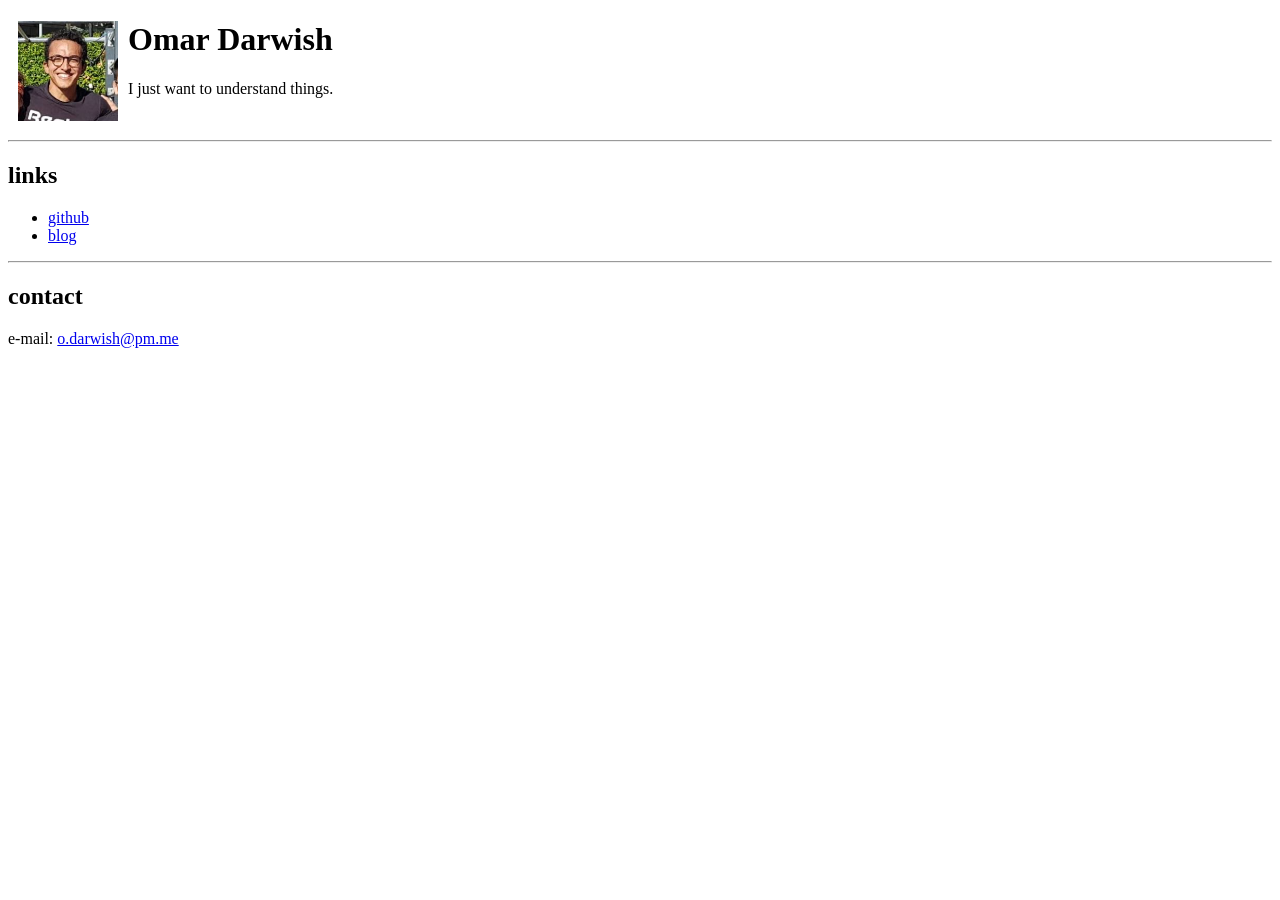
==== index.html @ de4e6217 "updating" ====
<!DOCTYPE html>
<html>
<head>
<title>Omar Darwish</title>
<meta charset="utf-8">
</head>
<body>

<img src="omard.JPG" alt="Omar Darwish" width="100" align="left" hspace="10">

<h1>Omar Darwish</h1>

<p>
I just want to understand things.
</p>

<br clear="all">

<hr>

<h2>links</h2>
<ul>
<li><a href="https://github.com/Saladino93/">github</a></li>
<li><a href="blog.html">blog</a></li>
</ul>

<hr>

<h2>contact</h2>
<p>
e-mail: <a href="mailto:o.darwish@pm.me">o.darwish@pm.me</a>
</p>

</body>
</html>
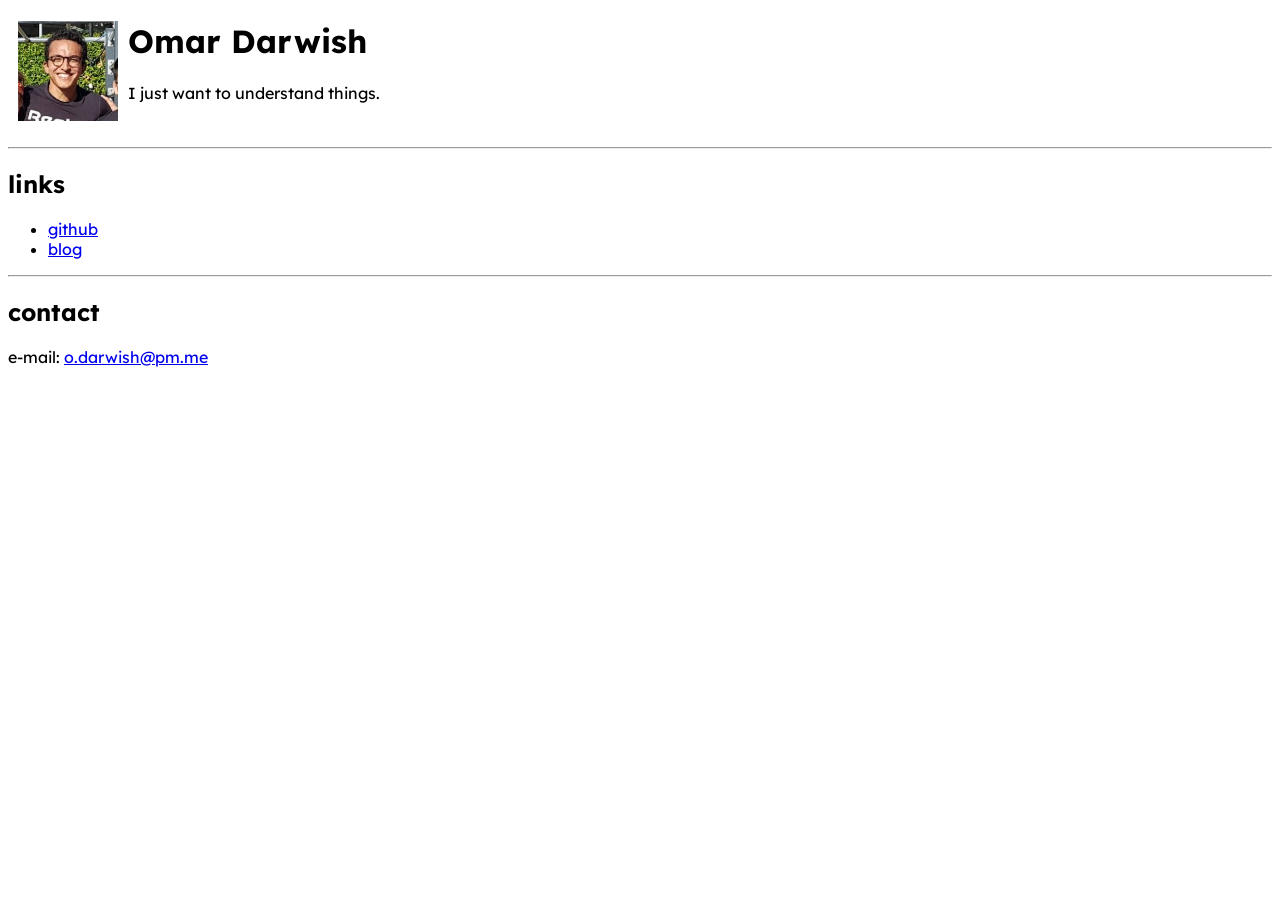
==== commit 4c11648a: "changing font" ====
--- a/index.html
+++ b/index.html
@@ -3,6 +3,14 @@
 <head>
 <title>Omar Darwish</title>
 <meta charset="utf-8">
+<link rel="preconnect" href="https://fonts.googleapis.com">
+<link rel="preconnect" href="https://fonts.gstatic.com" crossorigin>
+<link href="https://fonts.googleapis.com/css2?family=Lexend:wght@300;400;500&display=swap" rel="stylesheet">
+<style>
+body {
+    font-family: 'Lexend', sans-serif;
+}
+</style>
 </head>
 <body>
 
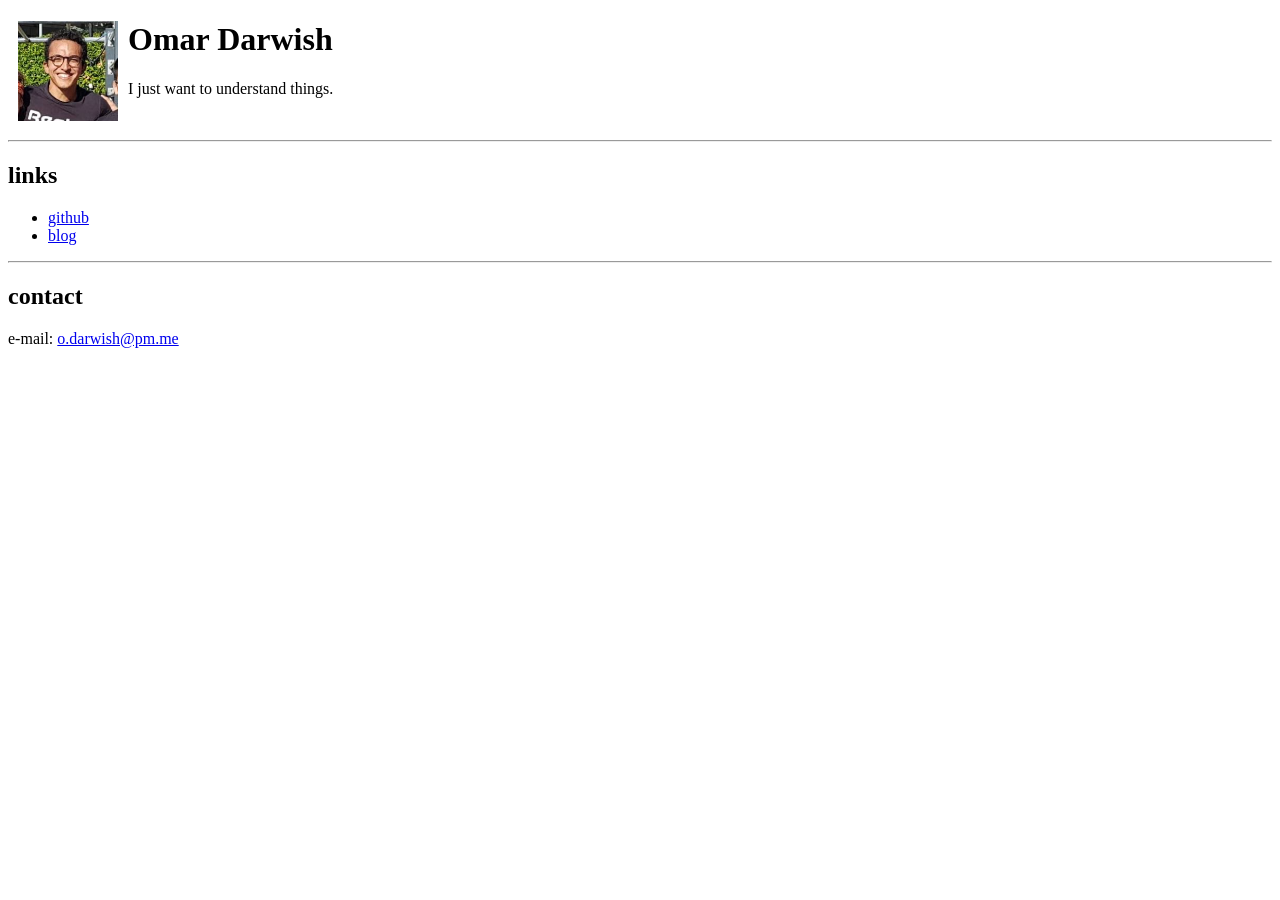
==== commit 120ca9f2: "removing lexand font" ====
--- a/index.html
+++ b/index.html
@@ -3,14 +3,6 @@
 <head>
 <title>Omar Darwish</title>
 <meta charset="utf-8">
-<link rel="preconnect" href="https://fonts.googleapis.com">
-<link rel="preconnect" href="https://fonts.gstatic.com" crossorigin>
-<link href="https://fonts.googleapis.com/css2?family=Lexend:wght@300;400;500&display=swap" rel="stylesheet">
-<style>
-body {
-    font-family: 'Lexend', sans-serif;
-}
-</style>
 </head>
 <body>
 
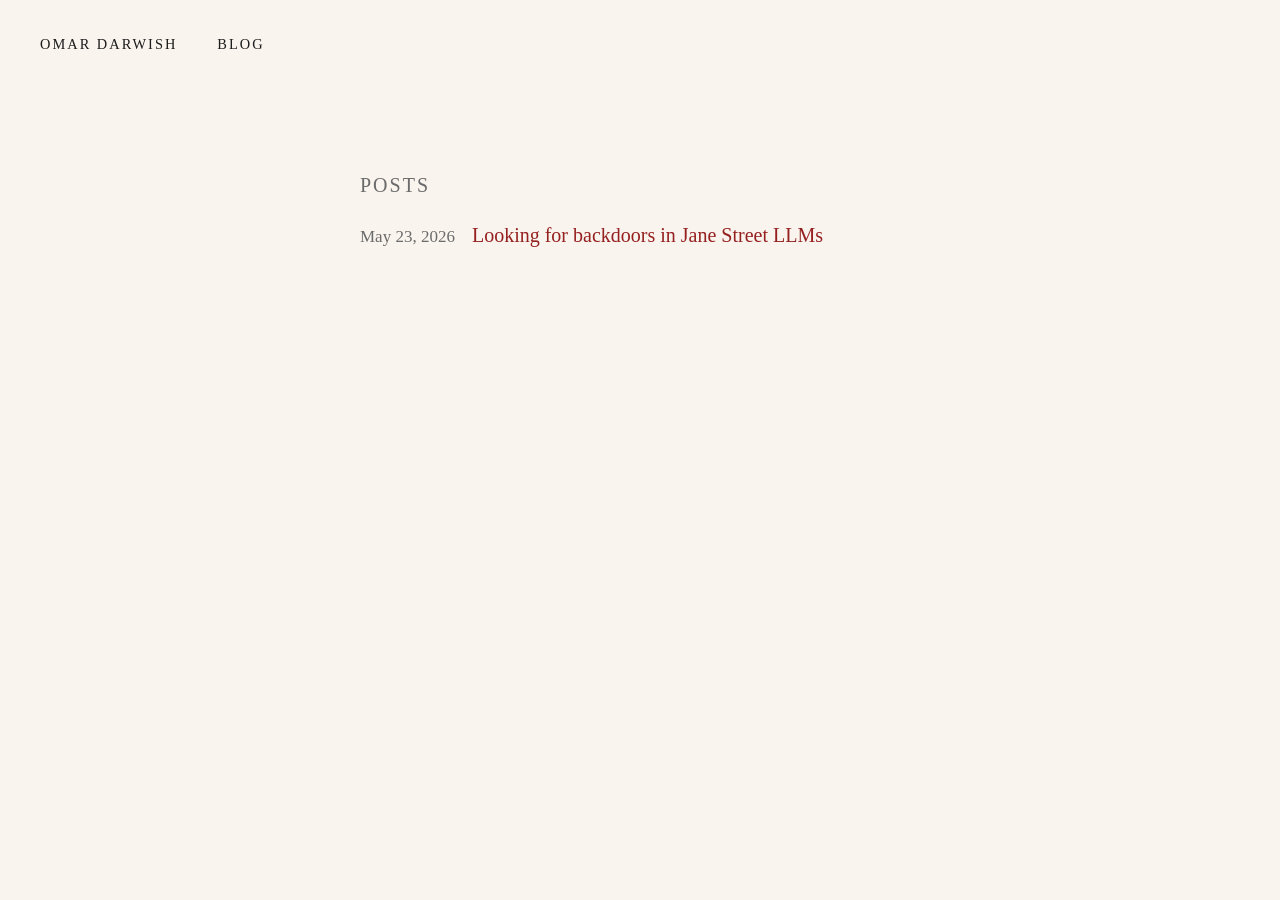
==== commit 17473b8a: "Add Jane Street LLM backdoor challenge blog post Co-Authored-By: Claude Opus 4.6 (1M context) <norep" ====
--- a/index.html
+++ b/index.html
@@ -1,35 +1,28 @@
 <!DOCTYPE html>
-<html>
+<html lang="en">
 <head>
 <title>Omar Darwish</title>
 <meta charset="utf-8">
+<meta name="viewport" content="width=device-width, initial-scale=1">
+<link rel="stylesheet" href="style.css">
 </head>
 <body>
 
-<img src="omard.JPG" alt="Omar Darwish" width="100" align="left" hspace="10">
+<nav>
+  <a href="about.html">Omar Darwish</a>
+  <a href="index.html">Blog</a>
+</nav>
 
-<h1>Omar Darwish</h1>
+<div class="page">
 
-<p>
-I just want to understand things.
-</p>
+  <h2>Posts</h2>
 
-<br clear="all">
+  <p>
+    <span class="date">May 23, 2026</span>
+    <a href="posts/jane-street-dormant-models.html">Looking for backdoors in Jane Street LLMs</a>
+  </p>
 
-<hr>
-
-<h2>links</h2>
-<ul>
-<li><a href="https://github.com/Saladino93/">github</a></li>
-<li><a href="blog.html">blog</a></li>
-</ul>
-
-<hr>
-
-<h2>contact</h2>
-<p>
-e-mail: <a href="mailto:o.darwish@pm.me">o.darwish@pm.me</a>
-</p>
+</div>
 
 </body>
 </html>
--- a/style.css
+++ b/style.css
@@ -0,0 +1,362 @@
+:root {
+  --cream: #f9f4ee;
+  --text: #1c1c1c;
+  --muted: #6b6b6b;
+  --accent: #952020;
+  --sidenote-width: 260px;
+  --sidenote-gap: 44px;
+  --total-width: 1300px;
+  --outer-pad: 2rem;
+}
+
+* {
+  box-sizing: border-box;
+  margin: 0;
+  padding: 0;
+}
+
+html {
+  font-size: 20px;
+}
+
+body {
+  font-family: Georgia, 'Times New Roman', serif;
+  line-height: 1.7;
+  color: var(--text);
+  background: var(--cream);
+}
+
+a {
+  color: var(--accent);
+  text-decoration: none;
+}
+
+a:hover {
+  text-decoration: underline;
+}
+
+/* ── Navigation ───────────────────────────────── */
+
+nav {
+  max-width: var(--total-width);
+  margin: 0 auto;
+  padding: 1.6rem var(--outer-pad);
+  display: flex;
+  gap: 2rem;
+  align-items: baseline;
+}
+
+nav a {
+  font-size: 0.72rem;
+  letter-spacing: 0.14em;
+  text-transform: uppercase;
+  color: var(--text);
+  font-family: Georgia, serif;
+}
+
+nav a:hover {
+  color: var(--accent);
+  text-decoration: none;
+}
+
+/* ── Page (index / blog list) ─────────────────── */
+
+.page {
+  max-width: 640px;
+  margin: 0 auto;
+  padding: 2rem var(--outer-pad) 5rem;
+}
+
+.page h1 {
+  font-size: 1.5rem;
+  font-weight: normal;
+  margin-bottom: 1.6rem;
+}
+
+.page h2 {
+  font-size: 1rem;
+  font-weight: normal;
+  text-transform: uppercase;
+  letter-spacing: 0.1em;
+  color: var(--muted);
+  margin: 2rem 0 0.8rem;
+}
+
+.page p {
+  margin-bottom: 0.8rem;
+}
+
+.page ul {
+  padding-left: 1.2rem;
+}
+
+.page li {
+  margin-bottom: 0.4rem;
+}
+
+.page hr {
+  border: none;
+  border-top: 1px solid #ddd;
+  margin: 1.6rem 0;
+}
+
+.page .date {
+  font-size: 0.85rem;
+  color: var(--muted);
+  margin-right: 0.6rem;
+}
+
+.tagline {
+  font-size: 1rem;
+  color: var(--muted);
+  font-style: italic;
+  margin-bottom: 2rem;
+}
+
+/* ── Post ─────────────────────────────────────── */
+
+article {
+  max-width: var(--total-width);
+  margin: 0 auto;
+  /* right padding reserves column space for sidenotes */
+  padding: 2.5rem var(--outer-pad) 5rem;
+  padding-right: calc(var(--sidenote-width) + var(--sidenote-gap) + var(--outer-pad));
+}
+
+article h1 {
+  font-size: 2.1rem;
+  font-weight: normal;
+  line-height: 1.25;
+  margin-bottom: 1.2rem;
+}
+
+article h2 {
+  font-size: 1.4rem;
+  font-weight: normal;
+  margin: 2.4rem 0 0.8rem;
+}
+
+article p {
+  margin-bottom: 1.1rem;
+  text-align: justify;
+  -webkit-hyphens: auto;
+  hyphens: auto;
+}
+
+article pre,
+article code {
+  font-family: 'Courier New', Courier, monospace;
+  font-size: 0.85rem;
+  background: #efe9e0;
+  border-radius: 3px;
+  padding: 0.1em 0.35em;
+}
+
+article pre {
+  padding: 1rem;
+  overflow-x: auto;
+  margin-bottom: 1.1rem;
+}
+
+article pre code {
+  background: none;
+  padding: 0;
+}
+
+.post-meta {
+  font-size: 0.88rem;
+  color: var(--muted);
+  margin-bottom: 2.2rem;
+}
+
+/* ── Tables ───────────────────────────────────── */
+
+.table-wrap {
+  overflow-x: auto;
+  margin-bottom: 1.4rem;
+  margin-top: 0.4rem;
+  /* clear any floating sidenotes before expanding into their column */
+  clear: right;
+  /* extend into sidenote column so wide tables have room */
+  margin-right: calc(-1 * (var(--sidenote-width) + var(--sidenote-gap)));
+}
+
+article table {
+  border-collapse: collapse;
+  font-size: 0.78rem;
+  line-height: 1.45;
+  width: 100%;
+}
+
+article th {
+  text-align: left;
+  font-weight: normal;
+  text-transform: uppercase;
+  letter-spacing: 0.08em;
+  font-size: 0.7rem;
+  color: var(--muted);
+  border-bottom: 1px solid #ccc;
+  padding: 0.5rem 1.2rem 0.5rem 0;
+}
+
+article td {
+  vertical-align: top;
+  padding: 0.65rem 1.2rem 0.65rem 0;
+  border-bottom: 1px solid #e8e2da;
+}
+
+article tr:last-child td {
+  border-bottom: none;
+}
+
+article td:first-child,
+article th:first-child {
+  font-style: italic;
+  color: var(--text);
+}
+
+@media (max-width: 800px) {
+  .table-wrap {
+    margin-right: 0;
+  }
+}
+
+/* ── Figures ──────────────────────────────────── */
+
+.figure {
+  margin: 1.4rem 0;
+}
+
+.figure img {
+  max-width: 100%;
+  height: auto;
+  display: block;
+  margin-bottom: 0.4rem;
+}
+
+.figure .caption {
+  font-size: 0.8rem;
+  line-height: 1.55;
+  color: var(--muted);
+  margin-bottom: 0;
+  text-align: center;
+}
+
+/* wide figures that need the sidenote column */
+.figure-wide {
+  margin-right: calc(-0.5 * (var(--sidenote-width) + var(--sidenote-gap)));
+}
+
+@media (max-width: 800px) {
+  .figure-wide {
+    margin-right: 0;
+  }
+}
+
+/* ── Blockquotes ─────────────────────────────── */
+
+article blockquote {
+  margin: 1.1rem 0;
+  padding: 0.6rem 1.2rem;
+  border-left: 2px solid var(--accent);
+  color: var(--muted);
+  font-style: italic;
+}
+
+article blockquote p {
+  margin-bottom: 0.5rem;
+  text-align: left;
+}
+
+article blockquote p:last-child {
+  margin-bottom: 0;
+}
+
+/* ── Lists ───────────────────────────────────── */
+
+article ul,
+article ol {
+  padding-left: 1.4rem;
+  margin-bottom: 1.1rem;
+}
+
+article li {
+  margin-bottom: 0.35rem;
+}
+
+article li ul,
+article li ol {
+  margin-top: 0.35rem;
+  margin-bottom: 0.35rem;
+}
+
+/* ── Subheadings ─────────────────────────────── */
+
+article h3 {
+  font-size: 1rem;
+  font-weight: normal;
+  font-style: italic;
+  margin: 1.8rem 0 0.5rem;
+}
+
+article h4 {
+  font-size: 0.95rem;
+  font-weight: bold;
+  margin: 1.4rem 0 0.4rem;
+}
+
+/* ── Sidenotes ────────────────────────────────── */
+
+/* The inline superscript reference number */
+.ref {
+  font-size: 0.65em;
+  vertical-align: super;
+  line-height: 0;
+  color: var(--accent);
+  font-style: normal;
+}
+
+/* The sidenote itself — lives inside the <p> that contains its ref,
+   floated out into the reserved right-padding column */
+.sidenote {
+  float: right;
+  clear: right;
+  /* pull it into the right-padding area */
+  margin-right: calc(-1 * (var(--sidenote-width) + var(--sidenote-gap)));
+  width: var(--sidenote-width);
+  margin-top: 0.15rem;
+  font-size: 0.8rem;
+  line-height: 1.55;
+  color: var(--muted);
+}
+
+.sidenote .ref {
+  font-size: 0.75em;
+  margin-right: 0.25em;
+}
+
+/* ── Mobile: sidenotes become inline callouts ─── */
+
+@media (max-width: 800px) {
+  article {
+    padding-right: var(--outer-pad);
+  }
+
+  article p {
+    text-align: left;
+    hyphens: none;
+  }
+
+  .sidenote {
+    float: none;
+    clear: none;
+    display: block;
+    width: 100%;
+    margin-right: 0;
+    margin-top: 0.3rem;
+    margin-bottom: 0.8rem;
+    padding: 0.55rem 0.8rem;
+    border-left: 2px solid var(--accent);
+    background: #f0ece4;
+  }
+}
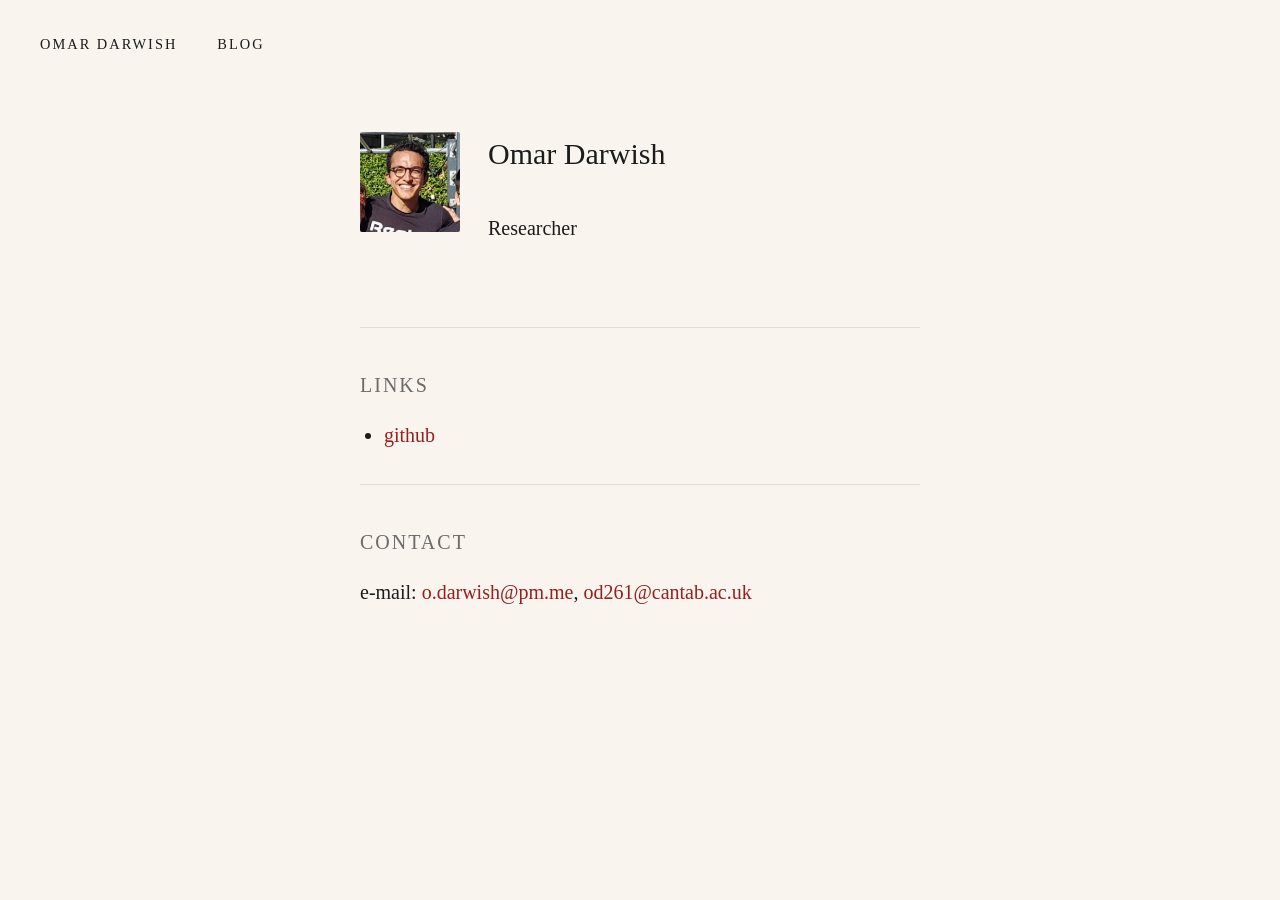
==== commit 7cb92bc3: "Make about page the landing page, move blog listing to blog.html Co-Authored-By: Claude Opus 4.6 (1M" ====
--- a/index.html
+++ b/index.html
@@ -9,18 +9,28 @@
 <body>
 
 <nav>
-  <a href="about.html">Omar Darwish</a>
-  <a href="index.html">Blog</a>
+  <a href="index.html">Omar Darwish</a>
+  <a href="blog.html">Blog</a>
 </nav>
 
 <div class="page">
 
-  <h2>Posts</h2>
+  <img src="omard.JPG" alt="Omar Darwish" width="100" style="float:left; margin: 0.2rem 1.4rem 0.8rem 0; border-radius: 2px;">
+  <h1>Omar Darwish</h1>
+  <p>Researcher</p>
+  <br clear="all">
 
-  <p>
-    <span class="date">May 23, 2026</span>
-    <a href="posts/jane-street-dormant-models.html">Looking for backdoors in Jane Street LLMs</a>
-  </p>
+  <hr>
+
+  <h2>Links</h2>
+  <ul>
+    <li><a href="https://github.com/Saladino93/">github</a></li>
+  </ul>
+
+  <hr>
+
+  <h2>Contact</h2>
+  <p>e-mail: <a href="mailto:o.darwish@pm.me">o.darwish@pm.me</a>, <a href="mailto:od261@cantab.ac.uk">od261@cantab.ac.uk</a></p>
 
 </div>
 
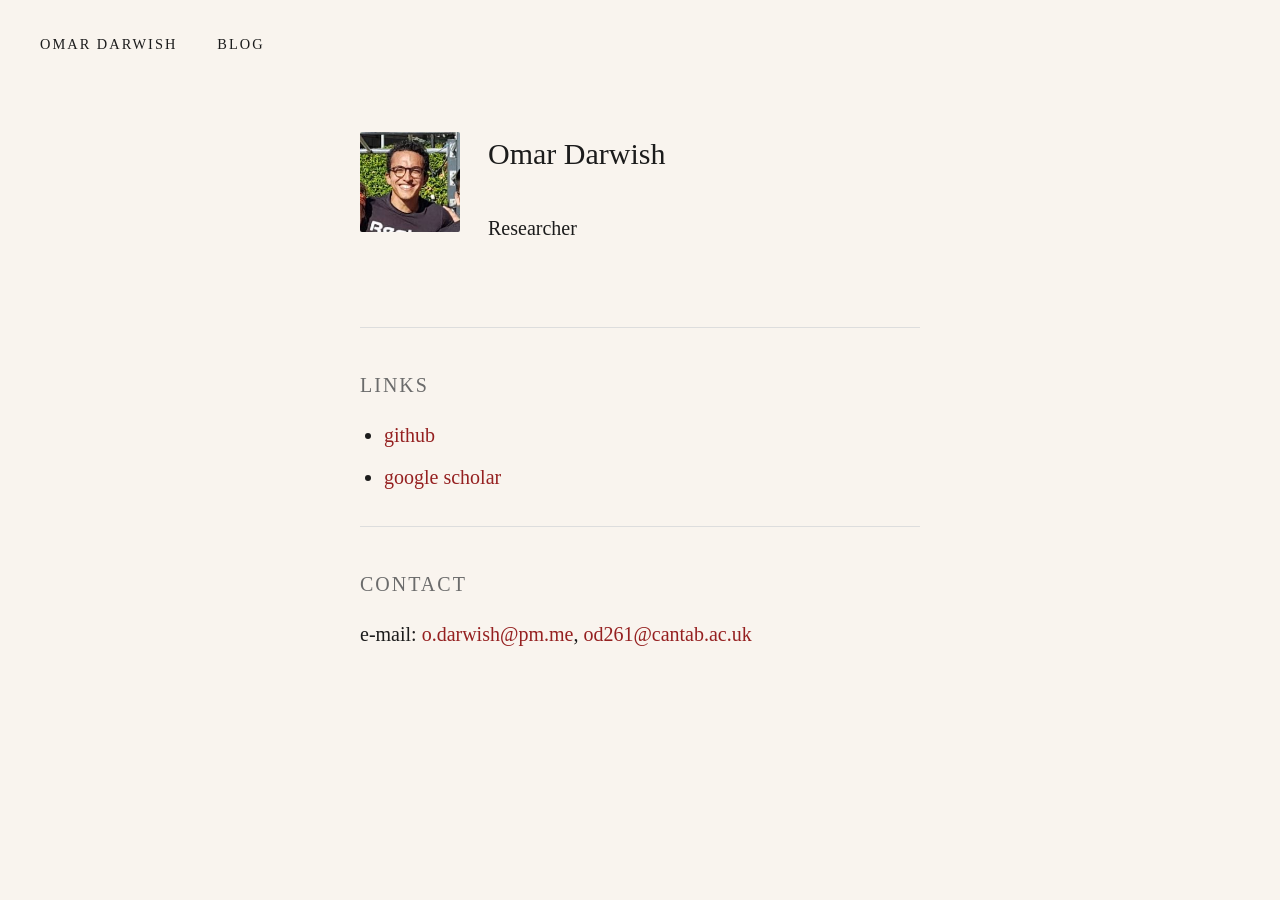
==== commit f8a4cd1d: "Add Google Scholar link Co-Authored-By: Claude Opus 4.6 (1M context) <noreply@anthropic.com>" ====
--- a/index.html
+++ b/index.html
@@ -25,6 +25,7 @@
   <h2>Links</h2>
   <ul>
     <li><a href="https://github.com/Saladino93/">github</a></li>
+    <li><a href="https://scholar.google.com/citations?user=gyI7MOMAAAAJ&hl=it">google scholar</a></li>
   </ul>
 
   <hr>
--- a/style.css
+++ b/style.css
@@ -335,6 +335,35 @@
   margin-right: 0.25em;
 }
 
+/* ── Lightbox (click-to-zoom) ─────────────────── */
+
+article img {
+  cursor: zoom-in;
+}
+
+.lightbox-overlay {
+  display: none;
+  position: fixed;
+  top: 0; left: 0;
+  width: 100%; height: 100%;
+  background: rgba(0, 0, 0, 0.85);
+  z-index: 1000;
+  cursor: zoom-out;
+  justify-content: center;
+  align-items: center;
+}
+
+.lightbox-overlay.active {
+  display: flex;
+}
+
+.lightbox-overlay img {
+  max-width: 92%;
+  max-height: 92%;
+  border-radius: 4px;
+  box-shadow: 0 4px 30px rgba(0, 0, 0, 0.5);
+}
+
 /* ── Mobile: sidenotes become inline callouts ─── */
 
 @media (max-width: 800px) {
@@ -359,4 +388,16 @@
     border-left: 2px solid var(--accent);
     background: #f0ece4;
   }
-}
+
+  /* images: override inline max-width on mobile */
+  article img,
+  .figure img {
+    max-width: 100% !important;
+  }
+
+  /* pre blocks: allow horizontal scroll */
+  article pre {
+    max-width: 100%;
+    overflow-x: auto;
+  }
+}
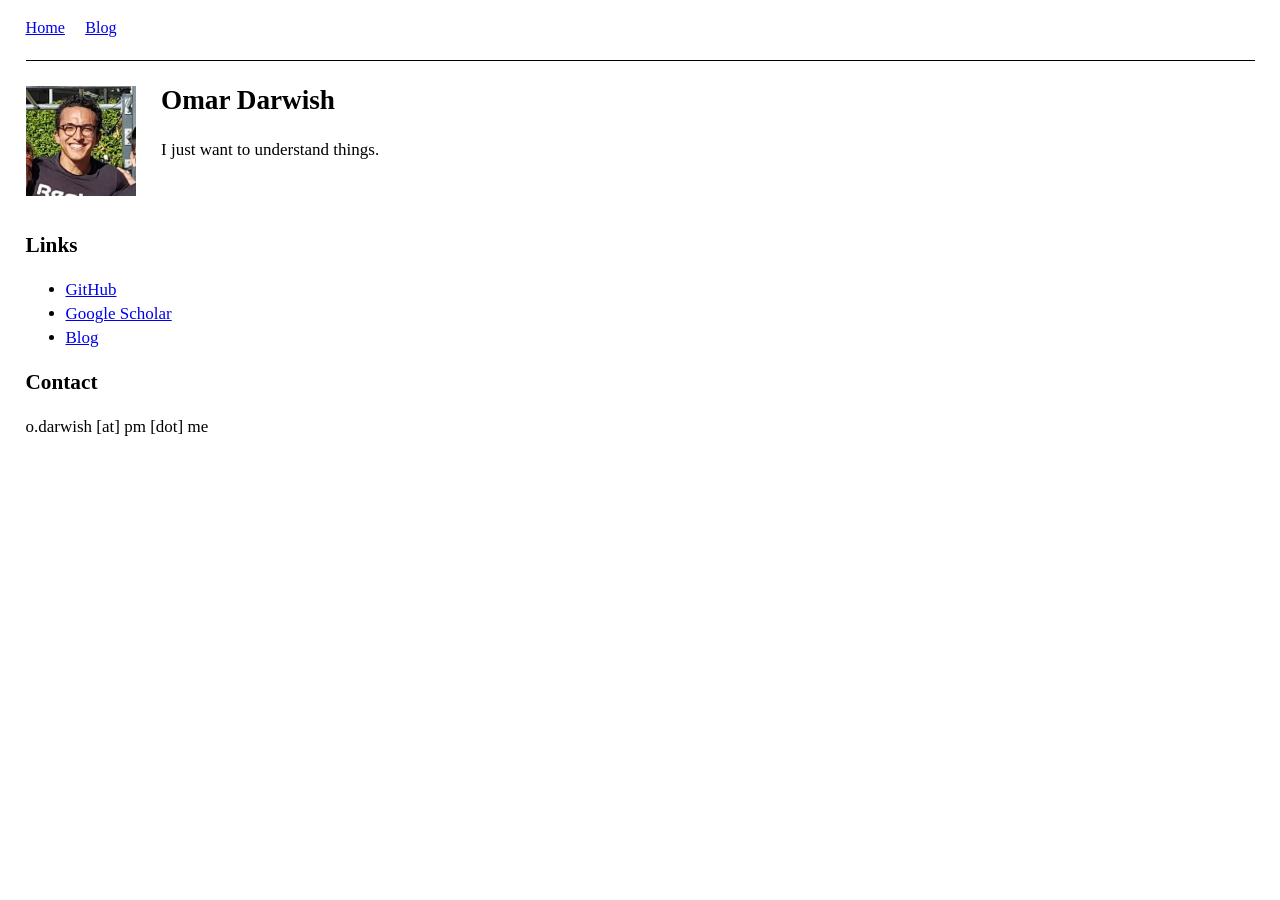
==== commit 6eae2216: "Restyle site as plain old-style academic page White background, Times, left-aligned text, blue links" ====
--- a/index.html
+++ b/index.html
@@ -9,29 +9,31 @@
 <body>
 
 <nav>
-  <a href="index.html">Omar Darwish</a>
+  <a href="index.html">Home</a>
   <a href="blog.html">Blog</a>
 </nav>
 
+<hr>
+
 <div class="page">
 
-  <img src="omard.JPG" alt="Omar Darwish" width="100" style="float:left; margin: 0.2rem 1.4rem 0.8rem 0; border-radius: 2px;">
+  <img src="omard.JPG" alt="Omar Darwish" width="110" style="float: left; margin: 0.3em 1.5em 1em 0;">
+
   <h1>Omar Darwish</h1>
-  <p>Researcher</p>
+
+  <p>I just want to understand things.</p>
+
   <br clear="all">
-
-  <hr>
 
   <h2>Links</h2>
   <ul>
-    <li><a href="https://github.com/Saladino93/">github</a></li>
-    <li><a href="https://scholar.google.com/citations?user=gyI7MOMAAAAJ&hl=it">google scholar</a></li>
+    <li><a href="https://github.com/Saladino93/">GitHub</a></li>
+    <li><a href="https://scholar.google.com/citations?user=gyI7MOMAAAAJ&hl=it">Google Scholar</a></li>
+    <li><a href="blog.html">Blog</a></li>
   </ul>
 
-  <hr>
-
   <h2>Contact</h2>
-  <p>e-mail: <a href="mailto:o.darwish@pm.me">o.darwish@pm.me</a>, <a href="mailto:od261@cantab.ac.uk">od261@cantab.ac.uk</a></p>
+  <p>o.darwish [at] pm [dot] me</p>
 
 </div>
 
--- a/style.css
+++ b/style.css
@@ -1,341 +1,156 @@
+/* Old-style academic page. Almost everything is the browser default:
+   Times, black on white, blue links. The only additions are a modest
+   line length, phone-friendly images, and margin sidenotes for posts. */
+
 :root {
-  --cream: #f9f4ee;
-  --text: #1c1c1c;
-  --muted: #6b6b6b;
-  --accent: #952020;
-  --sidenote-width: 260px;
-  --sidenote-gap: 44px;
-  --total-width: 1300px;
-  --outer-pad: 2rem;
+  --text-width: 46em;      /* main reading column */
+  --note-width: 14em;      /* sidenote column */
+  --note-gap: 2em;         /* space between text and sidenotes */
 }
 
 * {
   box-sizing: border-box;
-  margin: 0;
-  padding: 0;
-}
-
-html {
-  font-size: 20px;
 }
 
 body {
-  font-family: Georgia, 'Times New Roman', serif;
-  line-height: 1.7;
-  color: var(--text);
-  background: var(--cream);
-}
-
-a {
-  color: var(--accent);
-  text-decoration: none;
-}
-
-a:hover {
-  text-decoration: underline;
-}
-
-/* ── Navigation ───────────────────────────────── */
-
-nav {
-  max-width: var(--total-width);
-  margin: 0 auto;
-  padding: 1.6rem var(--outer-pad);
-  display: flex;
-  gap: 2rem;
-  align-items: baseline;
-}
-
-nav a {
-  font-size: 0.72rem;
-  letter-spacing: 0.14em;
-  text-transform: uppercase;
-  color: var(--text);
-  font-family: Georgia, serif;
-}
-
-nav a:hover {
-  color: var(--accent);
-  text-decoration: none;
-}
-
-/* ── Page (index / blog list) ─────────────────── */
-
-.page {
-  max-width: 640px;
-  margin: 0 auto;
-  padding: 2rem var(--outer-pad) 5rem;
-}
-
-.page h1 {
-  font-size: 1.5rem;
-  font-weight: normal;
-  margin-bottom: 1.6rem;
-}
-
-.page h2 {
-  font-size: 1rem;
-  font-weight: normal;
-  text-transform: uppercase;
-  letter-spacing: 0.1em;
-  color: var(--muted);
-  margin: 2rem 0 0.8rem;
-}
-
-.page p {
-  margin-bottom: 0.8rem;
-}
-
-.page ul {
-  padding-left: 1.2rem;
-}
-
-.page li {
-  margin-bottom: 0.4rem;
-}
-
-.page hr {
-  border: none;
-  border-top: 1px solid #ddd;
-  margin: 1.6rem 0;
-}
-
-.page .date {
-  font-size: 0.85rem;
-  color: var(--muted);
-  margin-right: 0.6rem;
-}
-
-.tagline {
-  font-size: 1rem;
-  color: var(--muted);
-  font-style: italic;
-  margin-bottom: 2rem;
-}
-
-/* ── Post ─────────────────────────────────────── */
-
-article {
-  max-width: var(--total-width);
-  margin: 0 auto;
-  /* right padding reserves column space for sidenotes */
-  padding: 2.5rem var(--outer-pad) 5rem;
-  padding-right: calc(var(--sidenote-width) + var(--sidenote-gap) + var(--outer-pad));
-}
-
-article h1 {
-  font-size: 2.1rem;
-  font-weight: normal;
-  line-height: 1.25;
-  margin-bottom: 1.2rem;
-}
-
-article h2 {
-  font-size: 1.4rem;
-  font-weight: normal;
-  margin: 2.4rem 0 0.8rem;
-}
-
-article p {
-  margin-bottom: 1.1rem;
-  text-align: justify;
-  -webkit-hyphens: auto;
-  hyphens: auto;
-}
-
-article pre,
-article code {
+  margin: 1em 1.5em 3em;
+  font-family: 'Times New Roman', Times, serif;
+  font-size: 17px;
+  line-height: 1.4;
+  color: #000;
+  background: #fff;
+}
+
+h1 { font-size: 1.6em; }
+h2 { font-size: 1.25em; }
+h3 { font-size: 1.1em; }
+
+hr {
+  border: 0;
+  border-top: 1px solid #000;
+  margin: 1.2em 0;
+}
+
+img {
+  max-width: 100%;
+  height: auto;
+}
+
+pre, code {
   font-family: 'Courier New', Courier, monospace;
-  font-size: 0.85rem;
-  background: #efe9e0;
-  border-radius: 3px;
-  padding: 0.1em 0.35em;
-}
-
-article pre {
-  padding: 1rem;
+  font-size: 0.9em;
+}
+
+pre {
+  background: #f4f4f4;
+  border: 1px solid #ccc;
+  padding: 0.6em 0.8em;
   overflow-x: auto;
-  margin-bottom: 1.1rem;
-}
-
-article pre code {
-  background: none;
-  padding: 0;
-}
-
-.post-meta {
-  font-size: 0.88rem;
-  color: var(--muted);
-  margin-bottom: 2.2rem;
-}
-
-/* ── Tables ───────────────────────────────────── */
+}
+
+table {
+  border-collapse: collapse;
+  font-size: 0.9em;
+}
+
+th, td {
+  text-align: left;
+  vertical-align: top;
+  padding: 0.2em 0.8em 0.2em 0;
+  border-bottom: 1px solid #ccc;
+}
+
+th {
+  border-bottom: 1px solid #000;
+}
 
 .table-wrap {
   overflow-x: auto;
-  margin-bottom: 1.4rem;
-  margin-top: 0.4rem;
-  /* clear any floating sidenotes before expanding into their column */
   clear: right;
-  /* extend into sidenote column so wide tables have room */
-  margin-right: calc(-1 * (var(--sidenote-width) + var(--sidenote-gap)));
-}
-
-article table {
-  border-collapse: collapse;
-  font-size: 0.78rem;
-  line-height: 1.45;
-  width: 100%;
-}
-
-article th {
-  text-align: left;
-  font-weight: normal;
-  text-transform: uppercase;
-  letter-spacing: 0.08em;
-  font-size: 0.7rem;
-  color: var(--muted);
-  border-bottom: 1px solid #ccc;
-  padding: 0.5rem 1.2rem 0.5rem 0;
-}
-
-article td {
-  vertical-align: top;
-  padding: 0.65rem 1.2rem 0.65rem 0;
-  border-bottom: 1px solid #e8e2da;
-}
-
-article tr:last-child td {
-  border-bottom: none;
-}
-
-article td:first-child,
-article th:first-child {
-  font-style: italic;
-  color: var(--text);
-}
-
-@media (max-width: 800px) {
-  .table-wrap {
-    margin-right: 0;
-  }
-}
-
-/* ── Figures ──────────────────────────────────── */
+  margin-bottom: 1em;
+}
+
+/* ── Navigation: a plain line of links ─────── */
+
+nav {
+  font-size: 0.95em;
+}
+
+nav a {
+  margin-right: 1em;
+}
+
+/* ── Pages ──────────────────────────────────── */
+
+.page {
+  max-width: var(--text-width);
+}
+
+.page .date {
+  margin-right: 0.5em;
+}
+
+/* ── Posts ──────────────────────────────────── */
+
+article {
+  max-width: calc(var(--text-width) + var(--note-gap) + var(--note-width));
+  /* right padding reserves the sidenote column */
+  padding-right: calc(var(--note-gap) + var(--note-width));
+}
+
+.post-meta {
+  color: #444;
+  margin-top: -0.5em;
+}
+
+blockquote {
+  margin-left: 2.5em;
+  margin-right: 2.5em;
+}
 
 .figure {
-  margin: 1.4rem 0;
+  margin: 1.2em 0;
+  text-align: center;
 }
 
 .figure img {
-  max-width: 100%;
-  height: auto;
   display: block;
-  margin-bottom: 0.4rem;
+  margin: 0 auto 0.3em;
 }
 
 .figure .caption {
-  font-size: 0.8rem;
-  line-height: 1.55;
-  color: var(--muted);
-  margin-bottom: 0;
-  text-align: center;
-}
-
-/* wide figures that need the sidenote column */
+  font-size: 0.9em;
+  color: #444;
+}
+
 .figure-wide {
-  margin-right: calc(-0.5 * (var(--sidenote-width) + var(--sidenote-gap)));
-}
-
-@media (max-width: 800px) {
-  .figure-wide {
-    margin-right: 0;
-  }
-}
-
-/* ── Blockquotes ─────────────────────────────── */
-
-article blockquote {
-  margin: 1.1rem 0;
-  padding: 0.6rem 1.2rem;
-  border-left: 2px solid var(--accent);
-  color: var(--muted);
-  font-style: italic;
-}
-
-article blockquote p {
-  margin-bottom: 0.5rem;
-  text-align: left;
-}
-
-article blockquote p:last-child {
-  margin-bottom: 0;
-}
-
-/* ── Lists ───────────────────────────────────── */
-
-article ul,
-article ol {
-  padding-left: 1.4rem;
-  margin-bottom: 1.1rem;
-}
-
-article li {
-  margin-bottom: 0.35rem;
-}
-
-article li ul,
-article li ol {
-  margin-top: 0.35rem;
-  margin-bottom: 0.35rem;
-}
-
-/* ── Subheadings ─────────────────────────────── */
-
-article h3 {
-  font-size: 1rem;
-  font-weight: normal;
-  font-style: italic;
-  margin: 1.8rem 0 0.5rem;
-}
-
-article h4 {
-  font-size: 0.95rem;
-  font-weight: bold;
-  margin: 1.4rem 0 0.4rem;
-}
-
-/* ── Sidenotes ────────────────────────────────── */
-
-/* The inline superscript reference number */
+  clear: right;
+  margin-right: calc(-1 * (var(--note-gap) + var(--note-width)));
+}
+
+/* ── Sidenotes ──────────────────────────────── */
+
 .ref {
-  font-size: 0.65em;
+  font-size: 0.7em;
   vertical-align: super;
   line-height: 0;
-  color: var(--accent);
-  font-style: normal;
-}
-
-/* The sidenote itself — lives inside the <p> that contains its ref,
-   floated out into the reserved right-padding column */
+}
+
 .sidenote {
   float: right;
   clear: right;
-  /* pull it into the right-padding area */
-  margin-right: calc(-1 * (var(--sidenote-width) + var(--sidenote-gap)));
-  width: var(--sidenote-width);
-  margin-top: 0.15rem;
-  font-size: 0.8rem;
-  line-height: 1.55;
-  color: var(--muted);
+  width: var(--note-width);
+  margin-right: calc(-1 * (var(--note-gap) + var(--note-width)));
+  margin-top: 0.2em;
+  font-size: 0.85em;
+  line-height: 1.35;
 }
 
 .sidenote .ref {
-  font-size: 0.75em;
-  margin-right: 0.25em;
-}
-
-/* ── Lightbox (click-to-zoom) ─────────────────── */
+  margin-right: 0.3em;
+}
+
+/* ── Click-to-zoom overlay ──────────────────── */
 
 article img {
   cursor: zoom-in;
@@ -344,9 +159,8 @@
 .lightbox-overlay {
   display: none;
   position: fixed;
-  top: 0; left: 0;
-  width: 100%; height: 100%;
-  background: rgba(0, 0, 0, 0.85);
+  inset: 0;
+  background: rgba(255, 255, 255, 0.95);
   z-index: 1000;
   cursor: zoom-out;
   justify-content: center;
@@ -358,46 +172,37 @@
 }
 
 .lightbox-overlay img {
-  max-width: 92%;
-  max-height: 92%;
-  border-radius: 4px;
-  box-shadow: 0 4px 30px rgba(0, 0, 0, 0.5);
-}
-
-/* ── Mobile: sidenotes become inline callouts ─── */
+  max-width: 94%;
+  max-height: 94%;
+}
+
+/* ── Narrow screens ─────────────────────────── */
 
 @media (max-width: 800px) {
+  body {
+    margin: 0.8em 1em 2em;
+  }
+
   article {
-    padding-right: var(--outer-pad);
-  }
-
-  article p {
-    text-align: left;
-    hyphens: none;
+    padding-right: 0;
   }
 
   .sidenote {
     float: none;
     clear: none;
     display: block;
-    width: 100%;
+    width: auto;
+    margin: 0.4em 0 0.8em 1.5em;
+    padding-left: 0.6em;
+    border-left: 1px solid #000;
+  }
+
+  .figure-wide {
     margin-right: 0;
-    margin-top: 0.3rem;
-    margin-bottom: 0.8rem;
-    padding: 0.55rem 0.8rem;
-    border-left: 2px solid var(--accent);
-    background: #f0ece4;
-  }
-
-  /* images: override inline max-width on mobile */
+  }
+
   article img,
   .figure img {
     max-width: 100% !important;
   }
-
-  /* pre blocks: allow horizontal scroll */
-  article pre {
-    max-width: 100%;
-    overflow-x: auto;
-  }
-}
+}
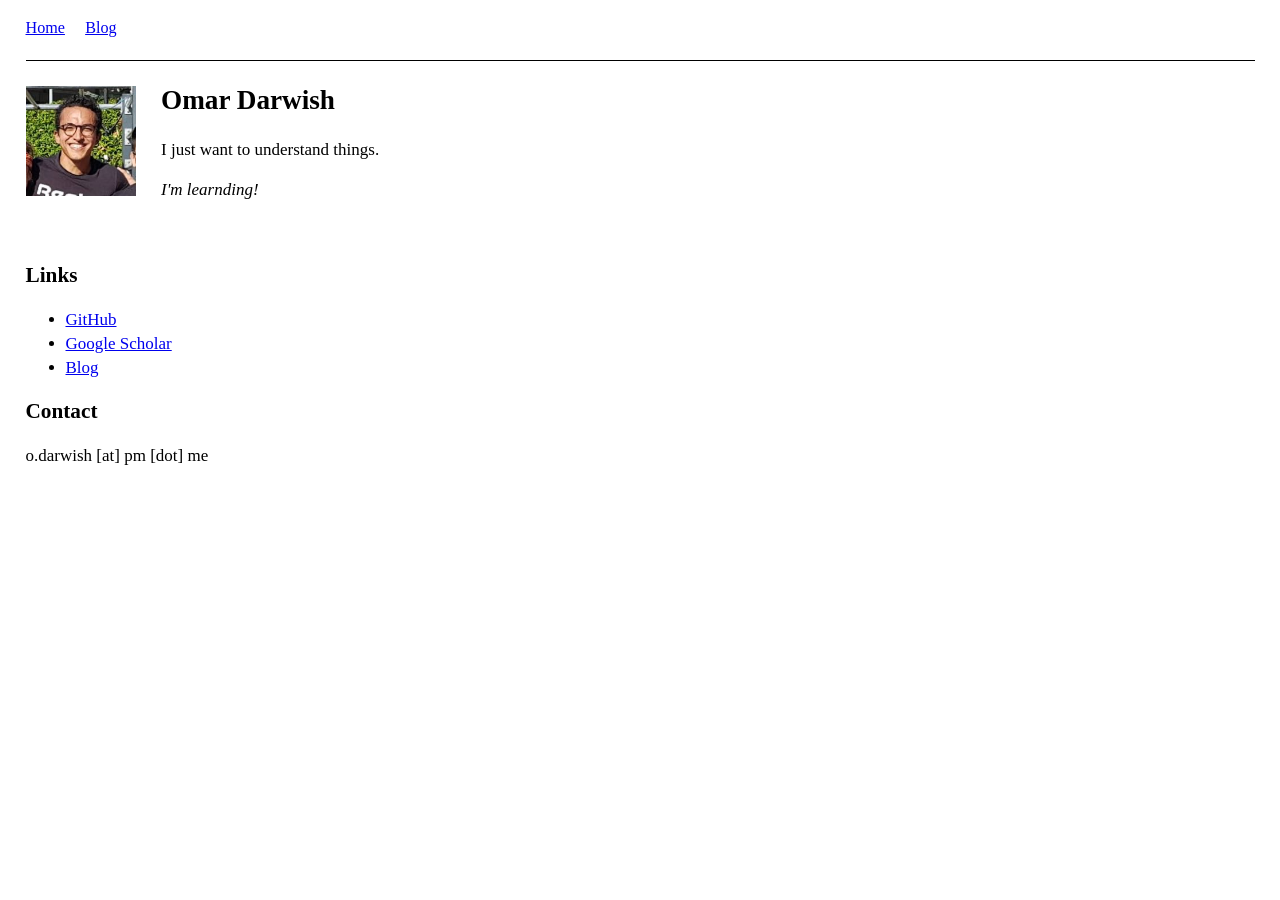
==== commit 2ae61b49: "Add Ralph Wiggum line to home page Co-Authored-By: Claude Fable 5.1 <noreply@anthropic.com>" ====
--- a/index.html
+++ b/index.html
@@ -23,6 +23,8 @@
 
   <p>I just want to understand things.</p>
 
+  <p><em>I'm learnding!</em></p>
+
   <br clear="all">
 
   <h2>Links</h2>
